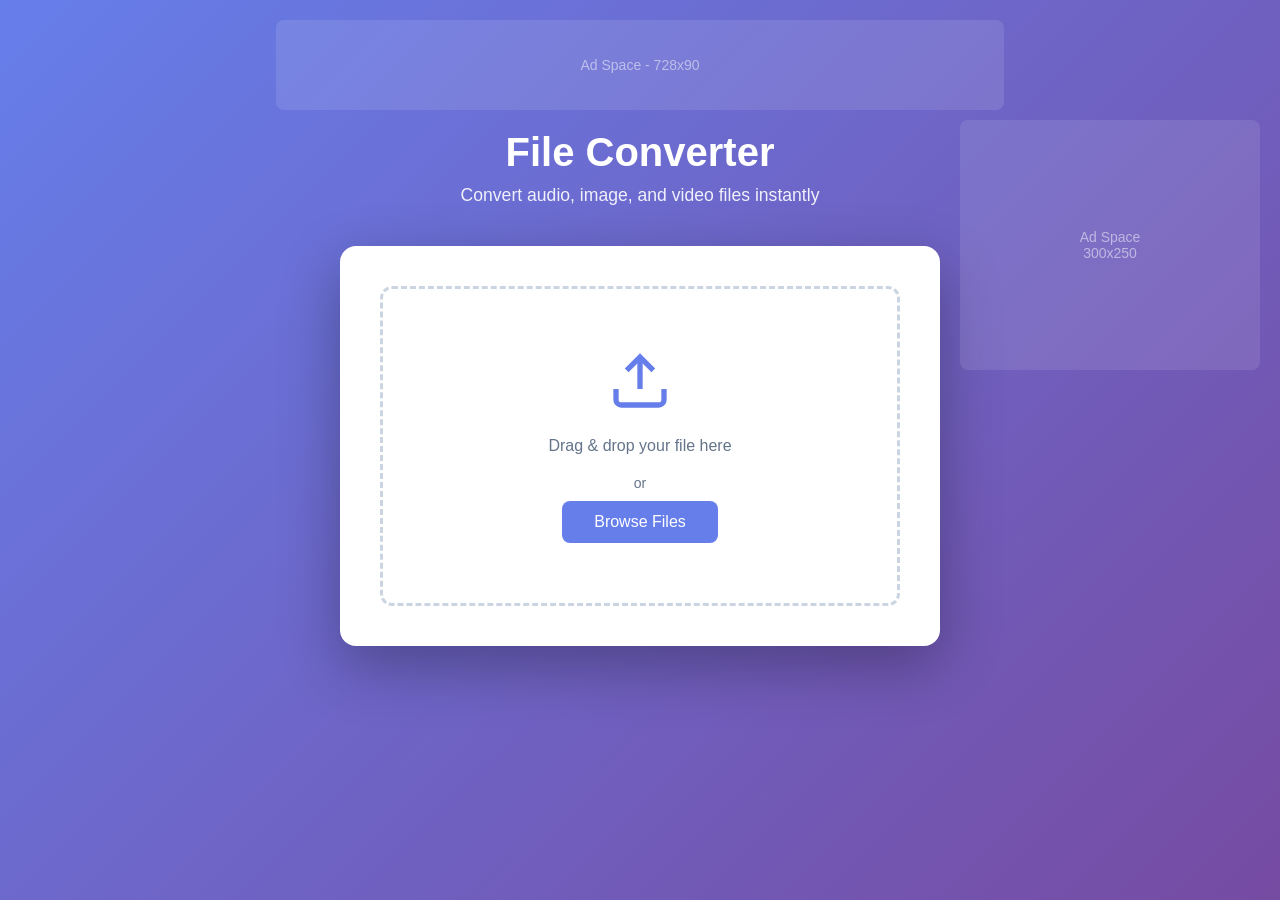
==== index.html @ 9b32adbf "Convert to frontend-only app - remove backend, use browser Canvas API" ====
<!DOCTYPE html>
<html lang="en">

<head>
    <meta charset="UTF-8">
    <meta name="viewport" content="width=device-width, initial-scale=1.0">
    <title>File Converter</title>
    <link rel="stylesheet" href="style.css">
</head>

<body>
    <!-- Ad Placeholder: Top Banner -->
    <div class="ad-slot ad-top-banner">
        <div class="ad-placeholder">Ad Space - 728x90</div>
    </div>

    <div class="container">
        <header>
            <h1>File Converter</h1>
            <p>Convert audio, image, and video files instantly</p>
        </header>

        <main>
            <div class="upload-section">
                <div class="drop-zone" id="dropZone">
                    <svg width="64" height="64" viewBox="0 0 24 24" fill="none" stroke="currentColor" stroke-width="2">
                        <path d="M21 15v4a2 2 0 0 1-2 2H5a2 2 0 0 1-2-2v-4"></path>
                        <polyline points="17 8 12 3 7 8"></polyline>
                        <line x1="12" y1="3" x2="12" y2="15"></line>
                    </svg>
                    <p>Drag & drop your file here</p>
                    <p class="or-text">or</p>
                    <button class="btn-browse" onclick="document.getElementById('fileInput').click()">Browse
                        Files</button>
                    <input type="file" id="fileInput" hidden>
                </div>

                <div class="file-info" id="fileInfo" style="display: none;">
                    <div class="file-details">
                        <span id="fileName"></span>
                        <span class="file-type" id="fileType"></span>
                    </div>
                    <button class="btn-remove" onclick="resetUpload()">×</button>
                </div>
            </div>

            <div class="conversion-section" id="conversionSection" style="display: none;">
                <label for="formatSearch">Convert to:</label>
                <div class="search-wrapper">
                    <input type="text" id="formatSearch" placeholder="Search format..." autocomplete="off">
                    <div class="format-dropdown" id="formatDropdown"></div>
                </div>
                <button class="btn-convert" id="convertBtn" disabled>Convert</button>
            </div>

            <div class="result-section" id="resultSection" style="display: none;">
                <div class="success-message">
                    <svg width="48" height="48" viewBox="0 0 24 24" fill="none" stroke="#10b981" stroke-width="2">
                        <path d="M22 11.08V12a10 10 0 1 1-5.93-9.14"></path>
                        <polyline points="22 4 12 14.01 9 11.01"></polyline>
                    </svg>
                    <p>Conversion complete!</p>
                </div>
                <button class="btn-download" id="downloadBtn">Download File</button>
                <button class="btn-secondary" onclick="location.reload()">Convert Another</button>
            </div>

            <div class="error-message" id="errorMessage" style="display: none;"></div>
        </main>

        <!-- Ad Placeholder: Sidebar (optional) -->
        <aside class="ad-slot ad-sidebar">
            <div class="ad-placeholder">Ad Space<br>300x250</div>
        </aside>
    </div>

    <script src="script.js"></script>
</body>

</html>
---- style.css ----
* {
    margin: 0;
    padding: 0;
    box-sizing: border-box;
}

body {
    font-family: -apple-system, BlinkMacSystemFont, 'Segoe UI', Roboto, Oxygen, Ubuntu, Cantarell, sans-serif;
    background: linear-gradient(135deg, #667eea 0%, #764ba2 100%);
    min-height: 100vh;
    padding: 20px;
}

.ad-slot {
    background: rgba(255, 255, 255, 0.1);
    border-radius: 8px;
    display: flex;
    align-items: center;
    justify-content: center;
    margin-bottom: 20px;
}

.ad-top-banner {
    max-width: 728px;
    height: 90px;
    margin: 0 auto 20px;
}

.ad-sidebar {
    width: 300px;
    height: 250px;
    position: fixed;
    right: 20px;
    top: 120px;
}

.ad-placeholder {
    color: rgba(255, 255, 255, 0.5);
    font-size: 14px;
    text-align: center;
}

.container {
    max-width: 600px;
    margin: 0 auto;
}

header {
    text-align: center;
    color: white;
    margin-bottom: 40px;
}

header h1 {
    font-size: 2.5rem;
    margin-bottom: 10px;
}

header p {
    opacity: 0.9;
    font-size: 1.1rem;
}

main {
    background: white;
    border-radius: 16px;
    padding: 40px;
    box-shadow: 0 20px 60px rgba(0, 0, 0, 0.3);
}

.drop-zone {
    border: 3px dashed #cbd5e1;
    border-radius: 12px;
    padding: 60px 20px;
    text-align: center;
    cursor: pointer;
    transition: all 0.3s;
}

.drop-zone:hover,
.drop-zone.drag-over {
    border-color: #667eea;
    background: #f8f9ff;
}

.drop-zone svg {
    color: #667eea;
    margin-bottom: 20px;
}

.drop-zone p {
    color: #64748b;
    margin-bottom: 10px;
}

.or-text {
    font-size: 14px;
    color: #94a3b8;
    margin: 20px 0;
}

.btn-browse {
    background: #667eea;
    color: white;
    border: none;
    padding: 12px 32px;
    border-radius: 8px;
    font-size: 16px;
    cursor: pointer;
    transition: background 0.3s;
}

.btn-browse:hover {
    background: #5568d3;
}

.file-info {
    display: flex;
    align-items: center;
    justify-content: space-between;
    background: #f1f5f9;
    padding: 16px;
    border-radius: 8px;
    margin-top: 20px;
}

.file-details {
    display: flex;
    flex-direction: column;
    gap: 4px;
}

.file-type {
    font-size: 12px;
    color: #667eea;
    font-weight: 600;
    text-transform: uppercase;
}

.btn-remove {
    background: #ef4444;
    color: white;
    border: none;
    width: 32px;
    height: 32px;
    border-radius: 50%;
    font-size: 20px;
    cursor: pointer;
    transition: background 0.3s;
}

.btn-remove:hover {
    background: #dc2626;
}

.conversion-section {
    margin-top: 30px;
}

.conversion-section label {
    display: block;
    margin-bottom: 10px;
    font-weight: 600;
    color: #334155;
}

.search-wrapper {
    position: relative;
    margin-bottom: 20px;
}

#formatSearch {
    width: 100%;
    padding: 12px;
    border: 2px solid #e2e8f0;
    border-radius: 8px;
    font-size: 16px;
    transition: border-color 0.3s;
}

#formatSearch:focus {
    outline: none;
    border-color: #667eea;
}

.format-dropdown {
    position: absolute;
    top: 100%;
    left: 0;
    right: 0;
    background: white;
    border: 2px solid #e2e8f0;
    border-top: none;
    border-radius: 0 0 8px 8px;
    max-height: 200px;
    overflow-y: auto;
    display: none;
    z-index: 10;
}

.format-dropdown.show {
    display: block;
}

.format-option {
    padding: 12px;
    cursor: pointer;
    transition: background 0.2s;
}

.format-option:hover {
    background: #f1f5f9;
}

.format-option.selected {
    background: #667eea;
    color: white;
}

.btn-convert {
    width: 100%;
    background: #10b981;
    color: white;
    border: none;
    padding: 14px;
    border-radius: 8px;
    font-size: 16px;
    font-weight: 600;
    cursor: pointer;
    transition: background 0.3s;
}

.btn-convert:hover:not(:disabled) {
    background: #059669;
}

.btn-convert:disabled {
    background: #cbd5e1;
    cursor: not-allowed;
}

.result-section {
    text-align: center;
    margin-top: 30px;
}

.success-message {
    margin-bottom: 30px;
}

.success-message svg {
    margin-bottom: 10px;
}

.success-message p {
    font-size: 18px;
    color: #10b981;
    font-weight: 600;
}

.btn-download {
    width: 100%;
    background: #667eea;
    color: white;
    border: none;
    padding: 14px;
    border-radius: 8px;
    font-size: 16px;
    font-weight: 600;
    cursor: pointer;
    transition: background 0.3s;
    margin-bottom: 10px;
}

.btn-download:hover {
    background: #5568d3;
}

.btn-secondary {
    width: 100%;
    background: transparent;
    color: #667eea;
    border: 2px solid #667eea;
    padding: 14px;
    border-radius: 8px;
    font-size: 16px;
    font-weight: 600;
    cursor: pointer;
    transition: all 0.3s;
}

.btn-secondary:hover {
    background: #667eea;
    color: white;
}

.error-message {
    background: #fee2e2;
    color: #dc2626;
    padding: 16px;
    border-radius: 8px;
    margin-top: 20px;
    border-left: 4px solid #dc2626;
}

@media (max-width: 768px) {
    .ad-sidebar {
        display: none;
    }

    main {
        padding: 24px;
    }

    header h1 {
        font-size: 2rem;
    }
}
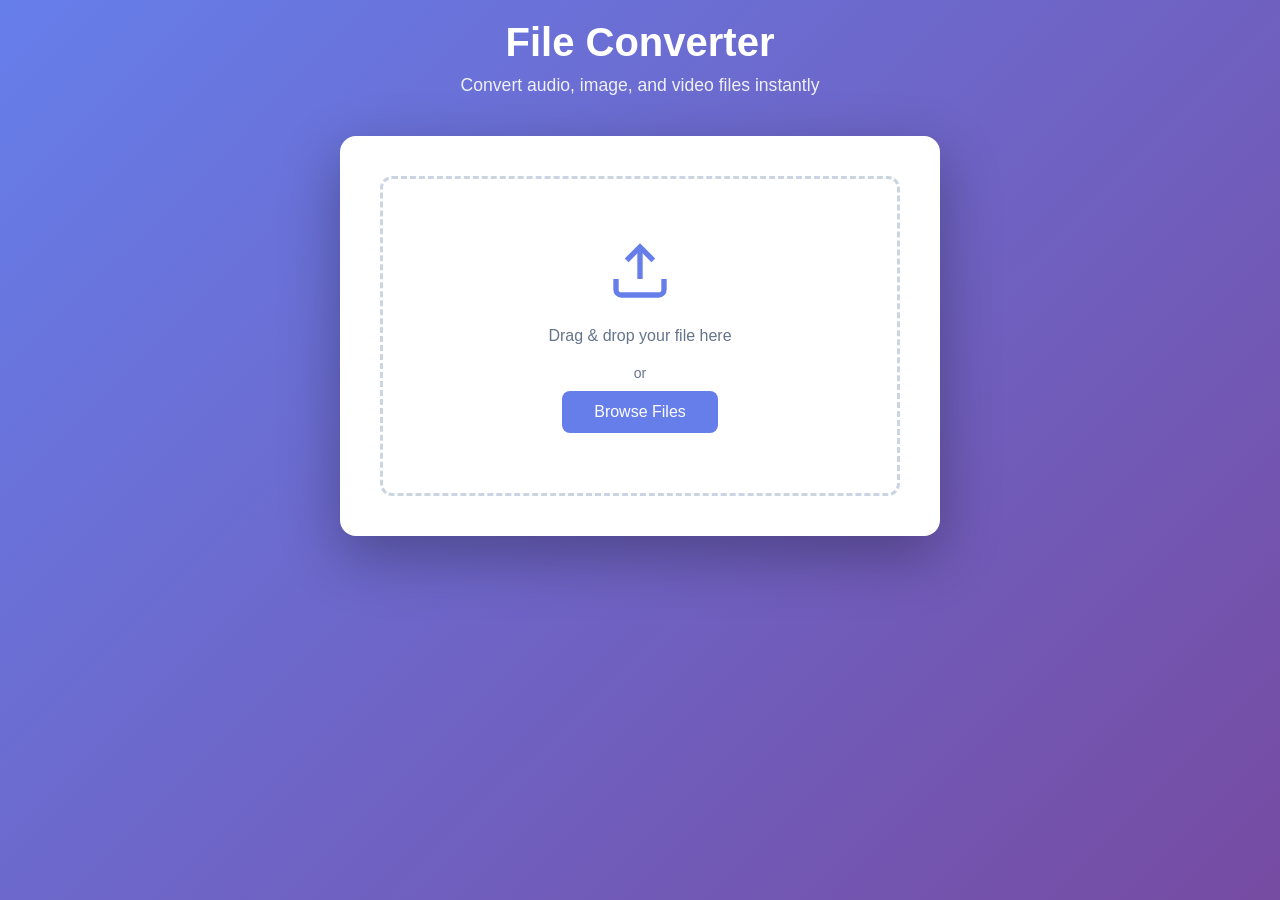
==== commit 1d8afd7e: "Remove redundant ad placeholders - using auto ads" ====
--- a/index.html
+++ b/index.html
@@ -6,14 +6,11 @@
     <meta name="viewport" content="width=device-width, initial-scale=1.0">
     <title>File Converter</title>
     <link rel="stylesheet" href="style.css">
+    <script async src="https://pagead2.googlesyndication.com/pagead/js/adsbygoogle.js?client=ca-pub-5474306667472643"
+        crossorigin="anonymous"></script>
 </head>
 
 <body>
-    <!-- Ad Placeholder: Top Banner -->
-    <div class="ad-slot ad-top-banner">
-        <div class="ad-placeholder">Ad Space - 728x90</div>
-    </div>
-
     <div class="container">
         <header>
             <h1>File Converter</h1>
@@ -67,11 +64,6 @@
 
             <div class="error-message" id="errorMessage" style="display: none;"></div>
         </main>
-
-        <!-- Ad Placeholder: Sidebar (optional) -->
-        <aside class="ad-slot ad-sidebar">
-            <div class="ad-placeholder">Ad Space<br>300x250</div>
-        </aside>
     </div>
 
     <script src="script.js"></script>
--- a/style.css
+++ b/style.css
@@ -9,35 +9,6 @@
     background: linear-gradient(135deg, #667eea 0%, #764ba2 100%);
     min-height: 100vh;
     padding: 20px;
-}
-
-.ad-slot {
-    background: rgba(255, 255, 255, 0.1);
-    border-radius: 8px;
-    display: flex;
-    align-items: center;
-    justify-content: center;
-    margin-bottom: 20px;
-}
-
-.ad-top-banner {
-    max-width: 728px;
-    height: 90px;
-    margin: 0 auto 20px;
-}
-
-.ad-sidebar {
-    width: 300px;
-    height: 250px;
-    position: fixed;
-    right: 20px;
-    top: 120px;
-}
-
-.ad-placeholder {
-    color: rgba(255, 255, 255, 0.5);
-    font-size: 14px;
-    text-align: center;
 }
 
 .container {
@@ -304,10 +275,6 @@
 }
 
 @media (max-width: 768px) {
-    .ad-sidebar {
-        display: none;
-    }
-
     main {
         padding: 24px;
     }
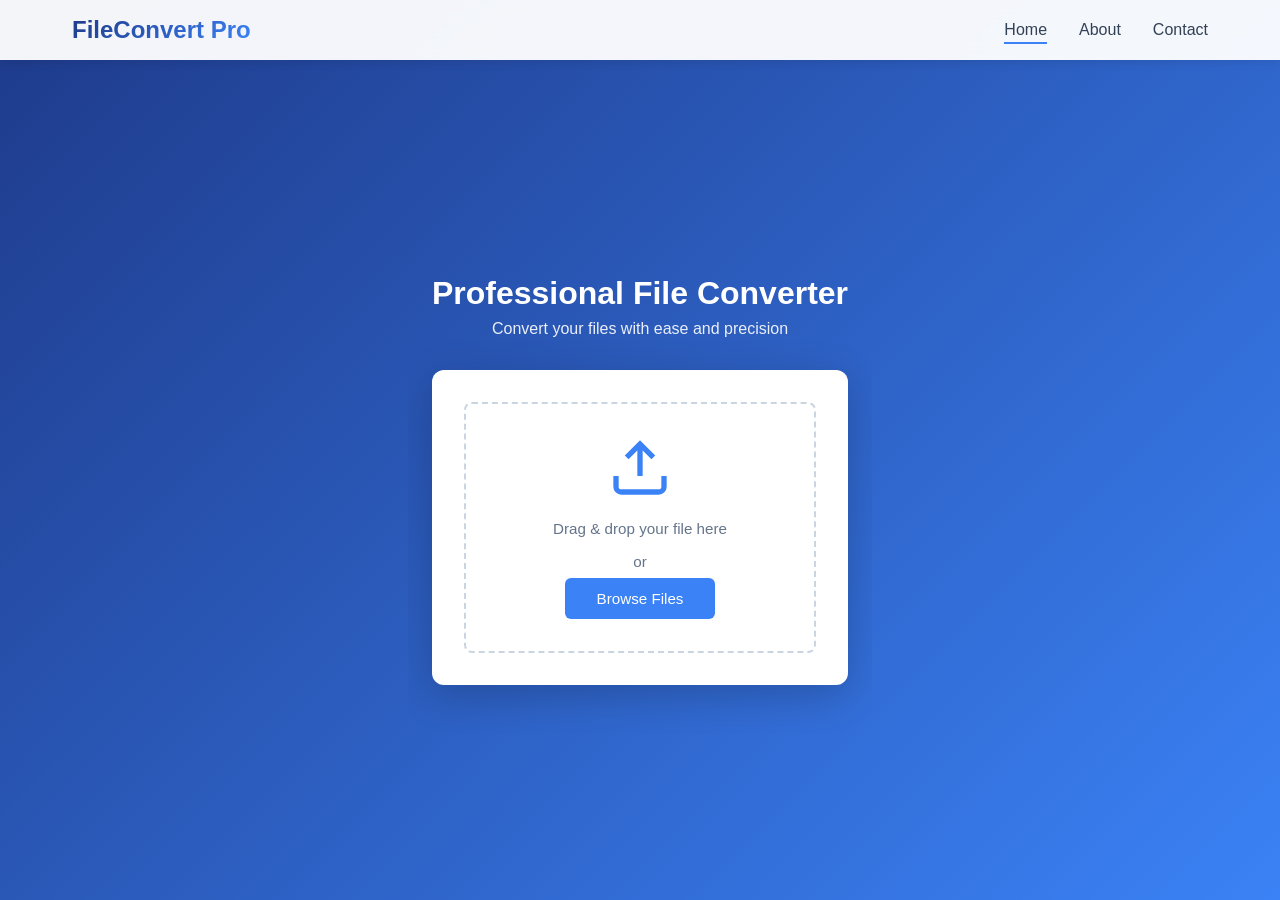
==== commit ab73467f: "Add About and Contact pages with professional UI redesign" ====
--- a/index.html
+++ b/index.html
@@ -4,17 +4,28 @@
 <head>
     <meta charset="UTF-8">
     <meta name="viewport" content="width=device-width, initial-scale=1.0">
-    <title>File Converter</title>
+    <title>File Converter - Professional File Conversion Tool</title>
     <link rel="stylesheet" href="style.css">
     <script async src="https://pagead2.googlesyndication.com/pagead/js/adsbygoogle.js?client=ca-pub-5474306667472643"
         crossorigin="anonymous"></script>
 </head>
 
-<body>
+<body class="home-page">
+    <nav class="navbar">
+        <div class="nav-container">
+            <div class="nav-brand">FileConvert Pro</div>
+            <div class="nav-links">
+                <a href="index.html" class="nav-link active">Home</a>
+                <a href="about.html" class="nav-link">About</a>
+                <a href="contact.html" class="nav-link">Contact</a>
+            </div>
+        </div>
+    </nav>
+
     <div class="container">
         <header>
-            <h1>File Converter</h1>
-            <p>Convert audio, image, and video files instantly</p>
+            <h1>Professional File Converter</h1>
+            <p>Convert your files with ease and precision</p>
         </header>
 
         <main>
--- a/style.css
+++ b/style.css
@@ -6,43 +6,111 @@
 
 body {
     font-family: -apple-system, BlinkMacSystemFont, 'Segoe UI', Roboto, Oxygen, Ubuntu, Cantarell, sans-serif;
-    background: linear-gradient(135deg, #667eea 0%, #764ba2 100%);
+    background: linear-gradient(135deg, #1e3a8a 0%, #3b82f6 100%);
     min-height: 100vh;
-    padding: 20px;
+    display: flex;
+    flex-direction: column;
+}
+
+body.home-page {
+    overflow: hidden;
+}
+
+.navbar {
+    background: rgba(255, 255, 255, 0.95);
+    backdrop-filter: blur(10px);
+    box-shadow: 0 2px 10px rgba(0, 0, 0, 0.1);
+    position: sticky;
+    top: 0;
+    z-index: 100;
+}
+
+.nav-container {
+    max-width: 1200px;
+    margin: 0 auto;
+    padding: 1rem 2rem;
+    display: flex;
+    justify-content: space-between;
+    align-items: center;
+}
+
+.nav-brand {
+    font-size: 1.5rem;
+    font-weight: 700;
+    background: linear-gradient(135deg, #1e3a8a 0%, #3b82f6 100%);
+    -webkit-background-clip: text;
+    -webkit-text-fill-color: transparent;
+    background-clip: text;
+}
+
+.nav-links {
+    display: flex;
+    gap: 2rem;
+}
+
+.nav-link {
+    color: #334155;
+    text-decoration: none;
+    font-weight: 500;
+    transition: color 0.3s;
+    position: relative;
+}
+
+.nav-link:hover {
+    color: #3b82f6;
+}
+
+.nav-link.active::after {
+    content: '';
+    position: absolute;
+    bottom: -5px;
+    left: 0;
+    right: 0;
+    height: 2px;
+    background: #3b82f6;
 }
 
 .container {
     max-width: 600px;
     margin: 0 auto;
+    padding: 1.5rem;
+    flex: 1;
+    display: flex;
+    flex-direction: column;
+    justify-content: center;
+}
+
+body.home-page .container {
+    overflow-y: auto;
 }
 
 header {
     text-align: center;
     color: white;
-    margin-bottom: 40px;
+    margin-bottom: 2rem;
 }
 
 header h1 {
-    font-size: 2.5rem;
-    margin-bottom: 10px;
+    font-size: 2rem;
+    margin-bottom: 0.5rem;
 }
 
 header p {
     opacity: 0.9;
-    font-size: 1.1rem;
+    font-size: 1rem;
 }
 
 main {
     background: white;
-    border-radius: 16px;
-    padding: 40px;
-    box-shadow: 0 20px 60px rgba(0, 0, 0, 0.3);
+    border-radius: 12px;
+    padding: 2rem;
+    box-shadow: 0 10px 40px rgba(0, 0, 0, 0.2);
 }
 
 .drop-zone {
-    border: 3px dashed #cbd5e1;
-    border-radius: 12px;
-    padding: 60px 20px;
+    border: 2px dashed #cbd5e1;
+    border-radius: 8px;
+    padding: 2rem 1rem;
     text-align: center;
     cursor: pointer;
     transition: all 0.3s;
@@ -50,39 +118,41 @@
 
 .drop-zone:hover,
 .drop-zone.drag-over {
-    border-color: #667eea;
-    background: #f8f9ff;
+    border-color: #3b82f6;
+    background: #eff6ff;
 }
 
 .drop-zone svg {
-    color: #667eea;
-    margin-bottom: 20px;
+    color: #3b82f6;
+    margin-bottom: 1rem;
 }
 
 .drop-zone p {
     color: #64748b;
-    margin-bottom: 10px;
+    margin-bottom: 0.5rem;
+    font-size: 0.95rem;
 }
 
 .or-text {
-    font-size: 14px;
+    font-size: 0.85rem;
     color: #94a3b8;
-    margin: 20px 0;
+    margin: 1rem 0;
 }
 
 .btn-browse {
-    background: #667eea;
+    background: #3b82f6;
     color: white;
     border: none;
-    padding: 12px 32px;
-    border-radius: 8px;
-    font-size: 16px;
+    padding: 0.75rem 2rem;
+    border-radius: 6px;
+    font-size: 0.95rem;
     cursor: pointer;
     transition: background 0.3s;
+    font-weight: 500;
 }
 
 .btn-browse:hover {
-    background: #5568d3;
+    background: #2563eb;
 }
 
 .file-info {
@@ -90,20 +160,20 @@
     align-items: center;
     justify-content: space-between;
     background: #f1f5f9;
-    padding: 16px;
-    border-radius: 8px;
-    margin-top: 20px;
+    padding: 1rem;
+    border-radius: 6px;
+    margin-top: 1rem;
 }
 
 .file-details {
     display: flex;
     flex-direction: column;
-    gap: 4px;
+    gap: 0.25rem;
 }
 
 .file-type {
-    font-size: 12px;
-    color: #667eea;
+    font-size: 0.75rem;
+    color: #3b82f6;
     font-weight: 600;
     text-transform: uppercase;
 }
@@ -112,12 +182,13 @@
     background: #ef4444;
     color: white;
     border: none;
-    width: 32px;
-    height: 32px;
+    width: 28px;
+    height: 28px;
     border-radius: 50%;
-    font-size: 20px;
+    font-size: 18px;
     cursor: pointer;
     transition: background 0.3s;
+    line-height: 1;
 }
 
 .btn-remove:hover {
@@ -125,33 +196,34 @@
 }
 
 .conversion-section {
-    margin-top: 30px;
+    margin-top: 1.5rem;
 }
 
 .conversion-section label {
     display: block;
-    margin-bottom: 10px;
+    margin-bottom: 0.5rem;
     font-weight: 600;
     color: #334155;
+    font-size: 0.95rem;
 }
 
 .search-wrapper {
     position: relative;
-    margin-bottom: 20px;
+    margin-bottom: 1rem;
 }
 
 #formatSearch {
     width: 100%;
-    padding: 12px;
+    padding: 0.75rem;
     border: 2px solid #e2e8f0;
-    border-radius: 8px;
-    font-size: 16px;
+    border-radius: 6px;
+    font-size: 0.95rem;
     transition: border-color 0.3s;
 }
 
 #formatSearch:focus {
     outline: none;
-    border-color: #667eea;
+    border-color: #3b82f6;
 }
 
 .format-dropdown {
@@ -162,8 +234,8 @@
     background: white;
     border: 2px solid #e2e8f0;
     border-top: none;
-    border-radius: 0 0 8px 8px;
-    max-height: 200px;
+    border-radius: 0 0 6px 6px;
+    max-height: 150px;
     overflow-y: auto;
     display: none;
     z-index: 10;
@@ -174,9 +246,10 @@
 }
 
 .format-option {
-    padding: 12px;
+    padding: 0.75rem;
     cursor: pointer;
     transition: background 0.2s;
+    font-size: 0.9rem;
 }
 
 .format-option:hover {
@@ -184,7 +257,7 @@
 }
 
 .format-option.selected {
-    background: #667eea;
+    background: #3b82f6;
     color: white;
 }
 
@@ -193,9 +266,9 @@
     background: #10b981;
     color: white;
     border: none;
-    padding: 14px;
-    border-radius: 8px;
-    font-size: 16px;
+    padding: 0.875rem;
+    border-radius: 6px;
+    font-size: 0.95rem;
     font-weight: 600;
     cursor: pointer;
     transition: background 0.3s;
@@ -212,74 +285,269 @@
 
 .result-section {
     text-align: center;
-    margin-top: 30px;
+    margin-top: 1.5rem;
 }
 
 .success-message {
-    margin-bottom: 30px;
+    margin-bottom: 1.5rem;
 }
 
 .success-message svg {
-    margin-bottom: 10px;
+    margin-bottom: 0.5rem;
 }
 
 .success-message p {
-    font-size: 18px;
+    font-size: 1rem;
     color: #10b981;
     font-weight: 600;
 }
 
 .btn-download {
     width: 100%;
-    background: #667eea;
+    background: #3b82f6;
     color: white;
     border: none;
-    padding: 14px;
-    border-radius: 8px;
-    font-size: 16px;
+    padding: 0.875rem;
+    border-radius: 6px;
+    font-size: 0.95rem;
     font-weight: 600;
     cursor: pointer;
     transition: background 0.3s;
-    margin-bottom: 10px;
+    margin-bottom: 0.5rem;
 }
 
 .btn-download:hover {
-    background: #5568d3;
+    background: #2563eb;
 }
 
 .btn-secondary {
     width: 100%;
     background: transparent;
-    color: #667eea;
-    border: 2px solid #667eea;
-    padding: 14px;
-    border-radius: 8px;
-    font-size: 16px;
+    color: #3b82f6;
+    border: 2px solid #3b82f6;
+    padding: 0.875rem;
+    border-radius: 6px;
+    font-size: 0.95rem;
     font-weight: 600;
     cursor: pointer;
     transition: all 0.3s;
 }
 
 .btn-secondary:hover {
-    background: #667eea;
+    background: #3b82f6;
     color: white;
 }
 
 .error-message {
     background: #fee2e2;
     color: #dc2626;
-    padding: 16px;
+    padding: 1rem;
+    border-radius: 6px;
+    margin-top: 1rem;
+    border-left: 4px solid #dc2626;
+    font-size: 0.9rem;
+}
+
+@media (max-width: 768px) {
+    .nav-container {
+        padding: 1rem;
+    }
+
+    .nav-brand {
+        font-size: 1.25rem;
+    }
+
+    .nav-links {
+        gap: 1rem;
+    }
+
+    .nav-link {
+        font-size: 0.9rem;
+    }
+
+    main {
+        padding: 1.5rem;
+    }
+
+    header h1 {
+        font-size: 1.75rem;
+    }
+
+    .container {
+        padding: 1rem;
+    }
+}
+
+
+/* About and Contact Pages */
+.page-container {
+    max-width: 800px;
+    margin: 0 auto;
+    padding: 2rem;
+    flex: 1;
+}
+
+.content-card {
+    background: white;
+    border-radius: 12px;
+    padding: 3rem;
+    box-shadow: 0 10px 40px rgba(0, 0, 0, 0.2);
+    margin: 2rem 0;
+}
+
+.page-title {
+    font-size: 2.5rem;
+    color: #1e3a8a;
+    margin-bottom: 2rem;
+    text-align: center;
+}
+
+.content-section {
+    margin-bottom: 2.5rem;
+}
+
+.content-section h2 {
+    font-size: 1.5rem;
+    color: #1e40af;
+    margin-bottom: 1rem;
+}
+
+.content-section p {
+    color: #475569;
+    line-height: 1.7;
+    font-size: 1rem;
+}
+
+.contact-info {
+    margin-top: 1.5rem;
+}
+
+.contact-item {
+    background: #f8fafc;
+    padding: 1.5rem;
     border-radius: 8px;
-    margin-top: 20px;
-    border-left: 4px solid #dc2626;
+    border-left: 4px solid #3b82f6;
+}
+
+.contact-label {
+    font-size: 0.875rem;
+    color: #64748b;
+    text-transform: uppercase;
+    letter-spacing: 0.05em;
+    margin-bottom: 0.5rem;
+    font-weight: 600;
+}
+
+.contact-value {
+    font-size: 1.125rem;
+    margin-bottom: 0.5rem;
+}
+
+.contact-link {
+    color: #3b82f6;
+    text-decoration: none;
+    font-weight: 500;
+    transition: color 0.3s;
+}
+
+.contact-link:hover {
+    color: #2563eb;
+    text-decoration: underline;
+}
+
+.contact-note {
+    font-size: 0.875rem;
+    color: #64748b;
+    margin-top: 0.5rem;
+}
+
+.faq-item {
+    margin-bottom: 1.5rem;
+    padding-bottom: 1.5rem;
+    border-bottom: 1px solid #e2e8f0;
+}
+
+.faq-item:last-child {
+    border-bottom: none;
+}
+
+.faq-item h3 {
+    font-size: 1.125rem;
+    color: #334155;
+    margin-bottom: 0.5rem;
+}
+
+.faq-item p {
+    color: #64748b;
+    line-height: 1.6;
+}
+
+.cta-section {
+    display: flex;
+    gap: 1rem;
+    justify-content: center;
+    margin-top: 3rem;
+    padding-top: 2rem;
+    border-top: 1px solid #e2e8f0;
+}
+
+.btn-primary {
+    background: #3b82f6;
+    color: white;
+    padding: 0.875rem 2rem;
+    border-radius: 6px;
+    text-decoration: none;
+    font-weight: 600;
+    transition: background 0.3s;
+    display: inline-block;
+}
+
+.btn-primary:hover {
+    background: #2563eb;
+}
+
+.btn-outline {
+    background: transparent;
+    color: #3b82f6;
+    border: 2px solid #3b82f6;
+    padding: 0.875rem 2rem;
+    border-radius: 6px;
+    text-decoration: none;
+    font-weight: 600;
+    transition: all 0.3s;
+    display: inline-block;
+}
+
+.btn-outline:hover {
+    background: #3b82f6;
+    color: white;
 }
 
 @media (max-width: 768px) {
-    main {
-        padding: 24px;
-    }
-
-    header h1 {
+    .page-container {
+        padding: 1rem;
+    }
+
+    .content-card {
+        padding: 2rem 1.5rem;
+        margin: 1rem 0;
+    }
+
+    .page-title {
         font-size: 2rem;
     }
+
+    .content-section h2 {
+        font-size: 1.25rem;
+    }
+
+    .cta-section {
+        flex-direction: column;
+    }
+
+    .btn-primary,
+    .btn-outline {
+        text-align: center;
+        width: 100%;
+    }
 }
